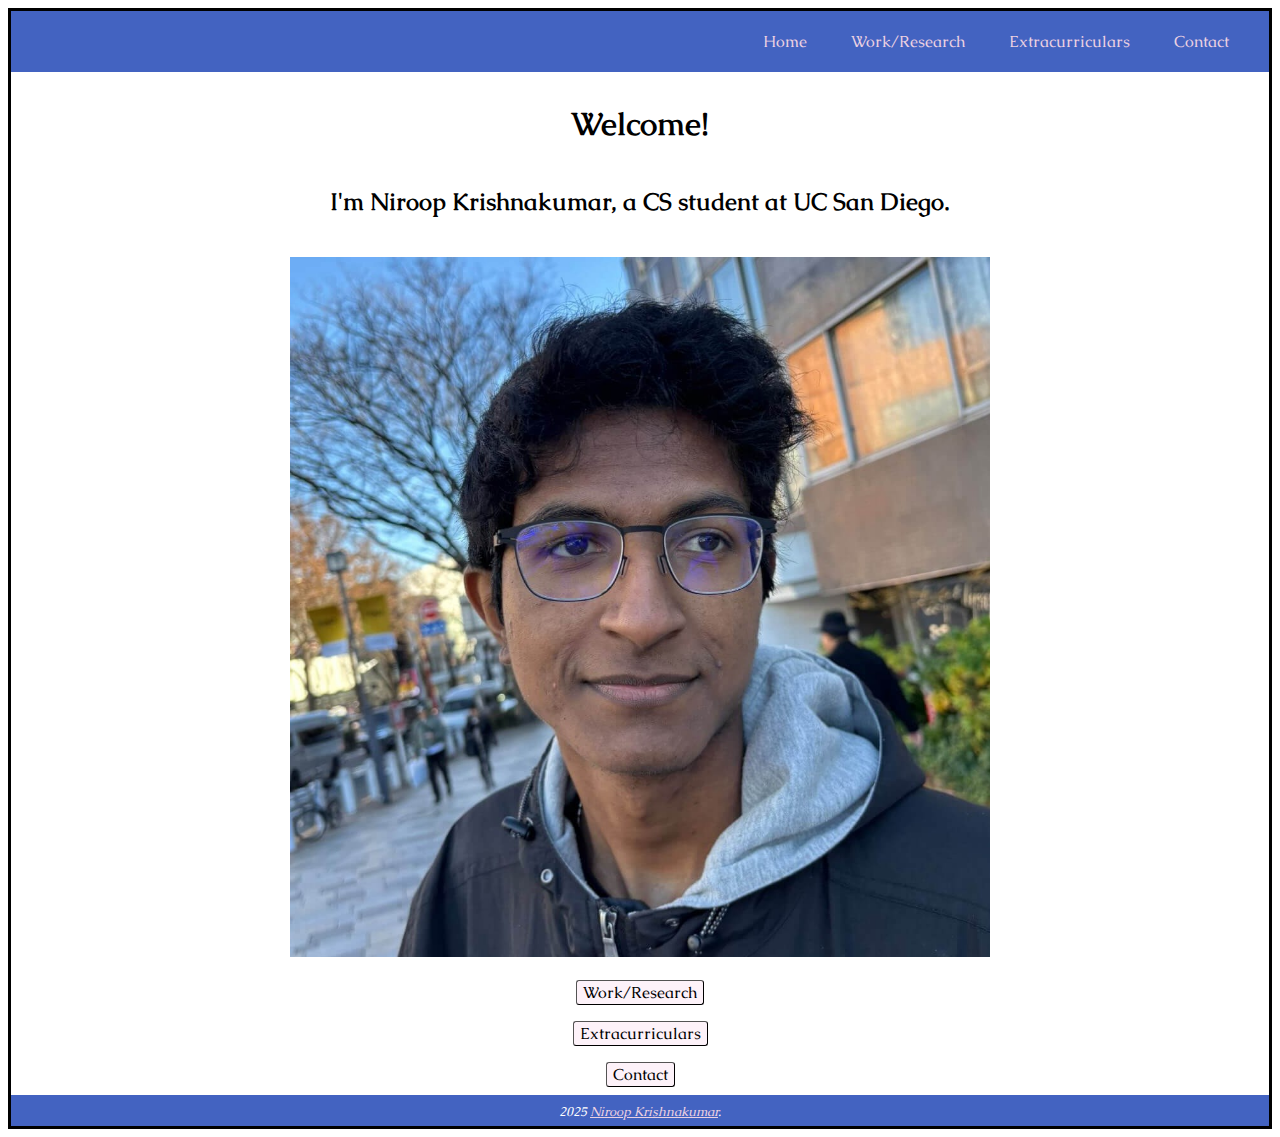
==== index.html @ 39c9f3e0 "changes" ====
<!DOCTYPE html>
<html lang="en">
<head>
    <meta charset="UTF-8">
    <meta name="viewport" content="width=device-width, initial scale 1.0">
    <title>My Portfolio</title>
    <link href="images/favicon.svg" rel="icon" />
    <link rel="stylesheet" href="css/main.css" type="text/css">
</head>
<body>
    <header>
        <div id = "header-nav">
            <nav>
            <!--Navigation Bar-->
                <a href="index.html">Home</a>
                <a href="work.html">Work/Research</a>
                <a href="extracurriculars.html">Extracurriculars</a>
                <a href="contact.html">Contact</a>
            </nav>
        </div>
    </header>

    <main class = "flexbox">
        <!--Home Page-->
        <section class="cell" id="header1">
            <h1>Welcome!</h1>
            <h2>I'm Niroop Krishnakumar, a CS student at UC San Diego. </h2>
        </section>

        <section class="cell" id="profile1">
            <picture>
                <source media="(max-width: 480px)" srcset="images/profileS.jpg" width=100% height=auto>
                <source media="(max-width:1024px)" srcset="images/profileM.JPG" width=100% height="600">
                <source media="(min-width:1025px)" srcset="images/profileL.JPG" width=100% height="700">
                <img src="images/profileM.JPG" alt="profile photo" width=100%>
            </picture>
        </section>


        <!--Navigation Links-->
        <section class="cell" id="homelink1">
            <a href="work.html">Work/Research</a>
        </section>

        <section class="cell" id="homelink2">
            <a href="extracurriculars.html">Extracurriculars</a>
        </section>

        <section class="cell" id="homelink3">
                <a href="contact.html">Contact</a>
        </section>
    </main>

    <footer>
        <address>
            <small>
                2025 <a href="mailto:niroopkris@gmail.com">Niroop Krishnakumar</a>.<br>
            </small>
        </address>
    </footer>

</body>
</html>
---- css/main.css ----
@charset "UTF-8";
@font-face {
    font-family: 'Caudex';
    font-style: normal;
    font-weight: 400;
    src: url('../fonts/caudex-v17-latin-regular.woff2') format('woff2'); 
}

@font-face {
    font-family: 'Caudex';
    font-style: italic;
    font-weight: 400;
    src: url('../fonts/caudex-v17-latin-italic.woff2') format('woff2'); 
}

@font-face {
    font-family: 'Caudex';
    font-style: normal;
    font-weight: 700;
    src: url('../fonts/caudex-v17-latin-700.woff2') format('woff2');
}

@font-face {
    font-family: 'Caudex';
    font-style: italic;
    font-weight: 700;
    src: url('../fonts/caudex-v17-latin-700italic.woff2') format('woff2'); 
}



#header-nav {
    display:flex;
    flex-flow: row wrap;
    justify-content: flex-end;
    padding: 20px;
    background-color: color-mix(in oklab, #1425a7 75%, white);

    .navlink {
        padding: 3px;
    }

    a {
        padding: 20px;
        text-decoration: none;
    }

    a:link, a:visited {
        color: rgb(235, 209, 225);
    }

    a:hover, a:active {
        color: rgb(255, 105, 170);
    }
}

/*Scope doesn't seem to work on firefox (my browser), so i repeated the code within header/footer*/
@scope (header, footer) {
    a:link, a:visited {
        color: rgb(235, 209, 225);
    }

    a:hover, a:actve {
        color: rgb(255, 105, 170);
    }
}

body {
    overflow-x: hidden;
    font-family: 'Caudex', Courier, monospace;
    border-color: black;
    border-style: solid;
    min-height: 100vh;

    /*custom font wasn't showing any change in size when using h1 rather than h2, so I defined a size here*/
    h1 {
        font-family: 'Caudex', Courier, monospace; 
        font-size: 2.0rem; 
    }

    /*h1 in home page wasn't being centered*/
    #header1 {
        display: flex;
        flex-wrap: wrap;
        flex-direction: column;
        flex: 1;
        align-items: center;
        justify-content: center;
    }


    .flexbox {
        display: flex;
        flex-flow: column wrap;
        justify-content: center;
        align-items: center;
        padding: 0;
        margin: 0;

        .cell {
            flex: 1;
            flex-basis: 30%;
            margin: 10px;   
            
            a {
                padding: 1px 6px;
                border: 1px outset buttonborder;
                border-radius: 3px;
                color: black;
                background-color: rgb(253, 242, 249);
                text-decoration: none;
            }

            a:hover {
                background-color: rgb(255, 243, 221);
                padding: 4px 5px;
                border: 2px outset buttonborder;
                border-radius: 3px;
            }
        }

        #homelink1:hover {
            animation: shake 0.4s ease-in-out infinite;
        }

        #homelink2:hover {
            animation: shake 0.4s ease-in-out infinite;
        }

        #homelink3:hover {
            animation: shake 0.4s ease-in-out infinite;
        }

        #extra {
            padding: 10px;
        }
    }
}


footer {
    background-color: color-mix(in oklab, #1425a7 75%, white);
    color: white;
    text-align: center;
    padding: 5px;


    a:link, a:visited {
        color: rgb(235, 209, 225);
    }

    a:hover, a:active {
        color: rgb(255, 105, 170);
    }
}

@keyframes shake {
    0% { transform: rotate(0deg); }
    25% { transform: rotate(3deg); }
    50% { transform: rotate(0deg); }
    75% { transform: rotate(-3deg); }
    100% { transform: rotate(0deg); }
}
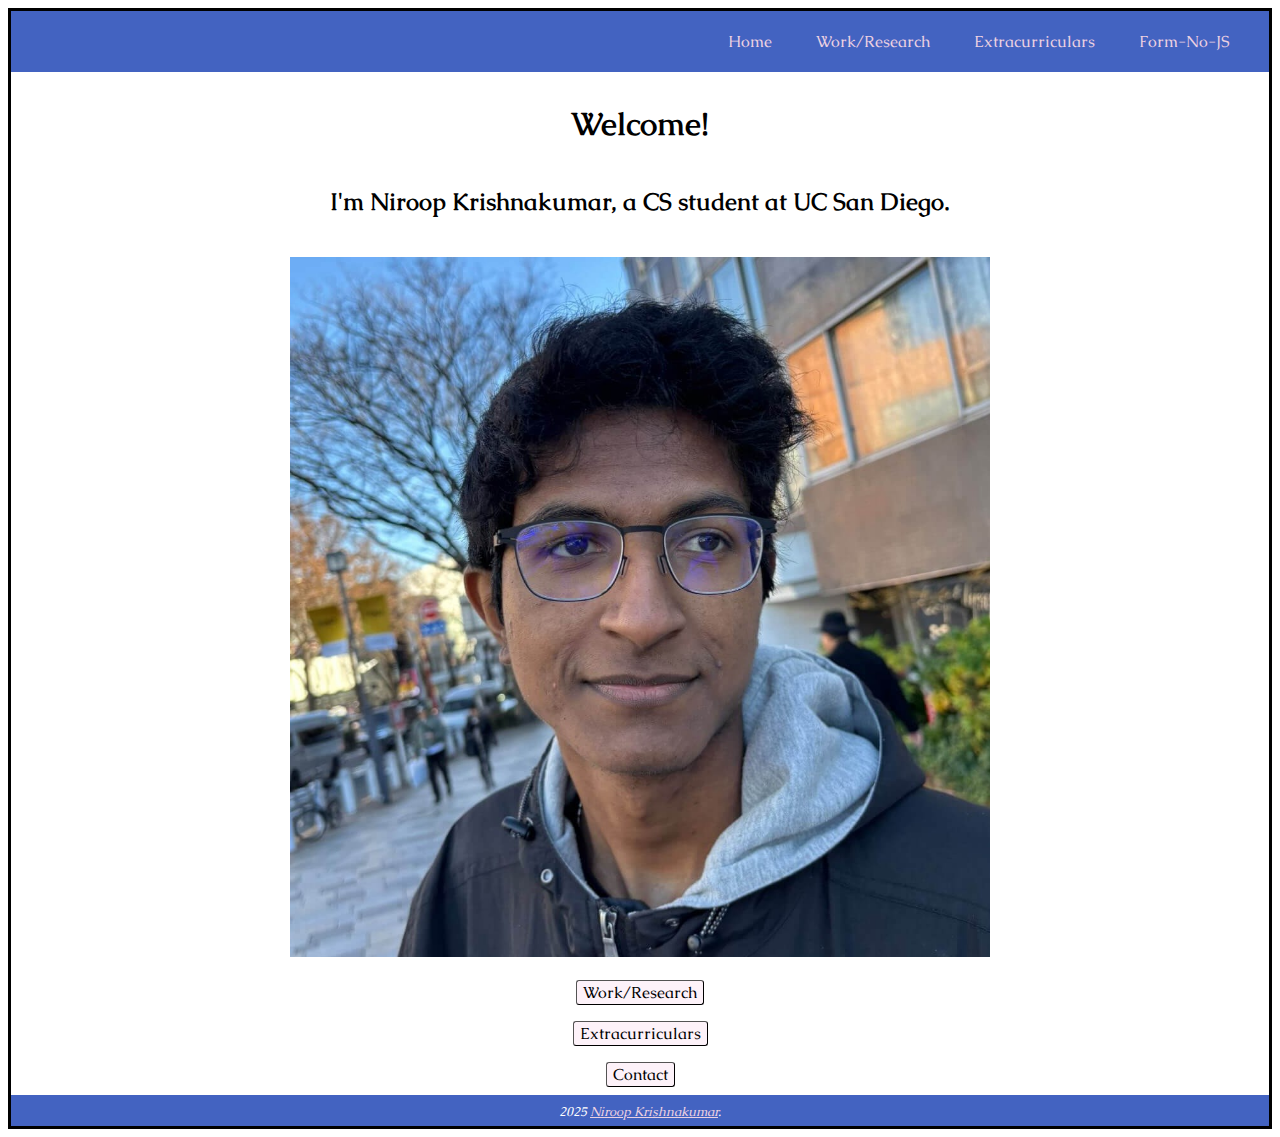
==== commit 763cc5cc: "form with no js" ====
--- a/index.html
+++ b/index.html
@@ -2,12 +2,12 @@
 <html lang="en">
 <head>
     <meta charset="UTF-8">
-    <meta name="viewport" content="width=device-width, initial scale 1.0">
+    <meta name="viewport" content="width=device-width, initial-scale 1.0">
     <title>My Portfolio</title>
     <link href="images/favicon.svg" rel="icon" />
     <link rel="stylesheet" href="css/main.css" type="text/css">
 </head>
-<body>
+<body class = "container">
     <header>
         <div id = "header-nav">
             <nav>
@@ -15,7 +15,7 @@
                 <a href="index.html">Home</a>
                 <a href="work.html">Work/Research</a>
                 <a href="extracurriculars.html">Extracurriculars</a>
-                <a href="contact.html">Contact</a>
+                <a href="form-no-js.html">Form-No-JS</a>
             </nav>
         </div>
     </header>
--- a/css/main.css
+++ b/css/main.css
@@ -63,6 +63,12 @@
     a:hover, a:actve {
         color: rgb(255, 105, 170);
     }
+}
+
+.container {
+    display: flex;
+    flex-direction: column;
+    height: 100%;
 }
 
 body {
@@ -88,12 +94,12 @@
         justify-content: center;
     }
 
-
     .flexbox {
         display: flex;
         flex-flow: column wrap;
         justify-content: center;
         align-items: center;
+        flex-grow: 1;
         padding: 0;
         margin: 0;
 
@@ -134,11 +140,79 @@
         #extra {
             padding: 10px;
         }
-    }
-}
-
+
+        #contactMe {
+            border: solid;
+            padding: 20px;
+            font-size: 112.5%;
+            margin-left: auto;
+            margin-right: auto;
+            max-width: 21em;
+
+            label {
+                font-size: 1.3em;
+            }
+            
+            input:user-invalid {
+                border: 3px solid red;
+            }
+
+            input:user-invalid + p#comment_invalid::before {
+                content: "Improperly filled entry!";
+            }
+            input:user-invalid ~ p#comment_info::before {
+                content: "Please enter a comment with at-least 50 characters!";
+            }
+            input:user-invalid + p#email_invalid::before {
+                content: "Invalid email address!";
+            }
+            input:user-invalid ~ p#email_info::before {
+                content: "Please use a valid format, ex: email@example.com";
+            }
+            input:user-invalid + p#name_invalid::before {
+                content: "Invalid name format!";
+            }
+            input:user-invalid ~ p#name_info::before {
+                content: "Please provide your real name (using letters)!";
+            }
+
+
+            input {
+                display: block;
+                width: 300px;
+            }
+
+            .validation {
+                color: red;
+                display: block;
+                font-size: 0.7em;
+                margin:auto;
+                padding-top: 0.5em;
+            }
+
+            .info {
+                color: rgb(105, 6, 75);
+                display: block;
+                font-size: 0.7em;
+                margin:auto;
+                padding-top: 0.5em;
+                margin-bottom: 20px;
+
+            }
+        }
+
+    }
+}
+
+
+
+.required:after {
+    content:" *";
+    color: red;
+}
 
 footer {
+    margin-top: auto;
     background-color: color-mix(in oklab, #1425a7 75%, white);
     color: white;
     text-align: center;
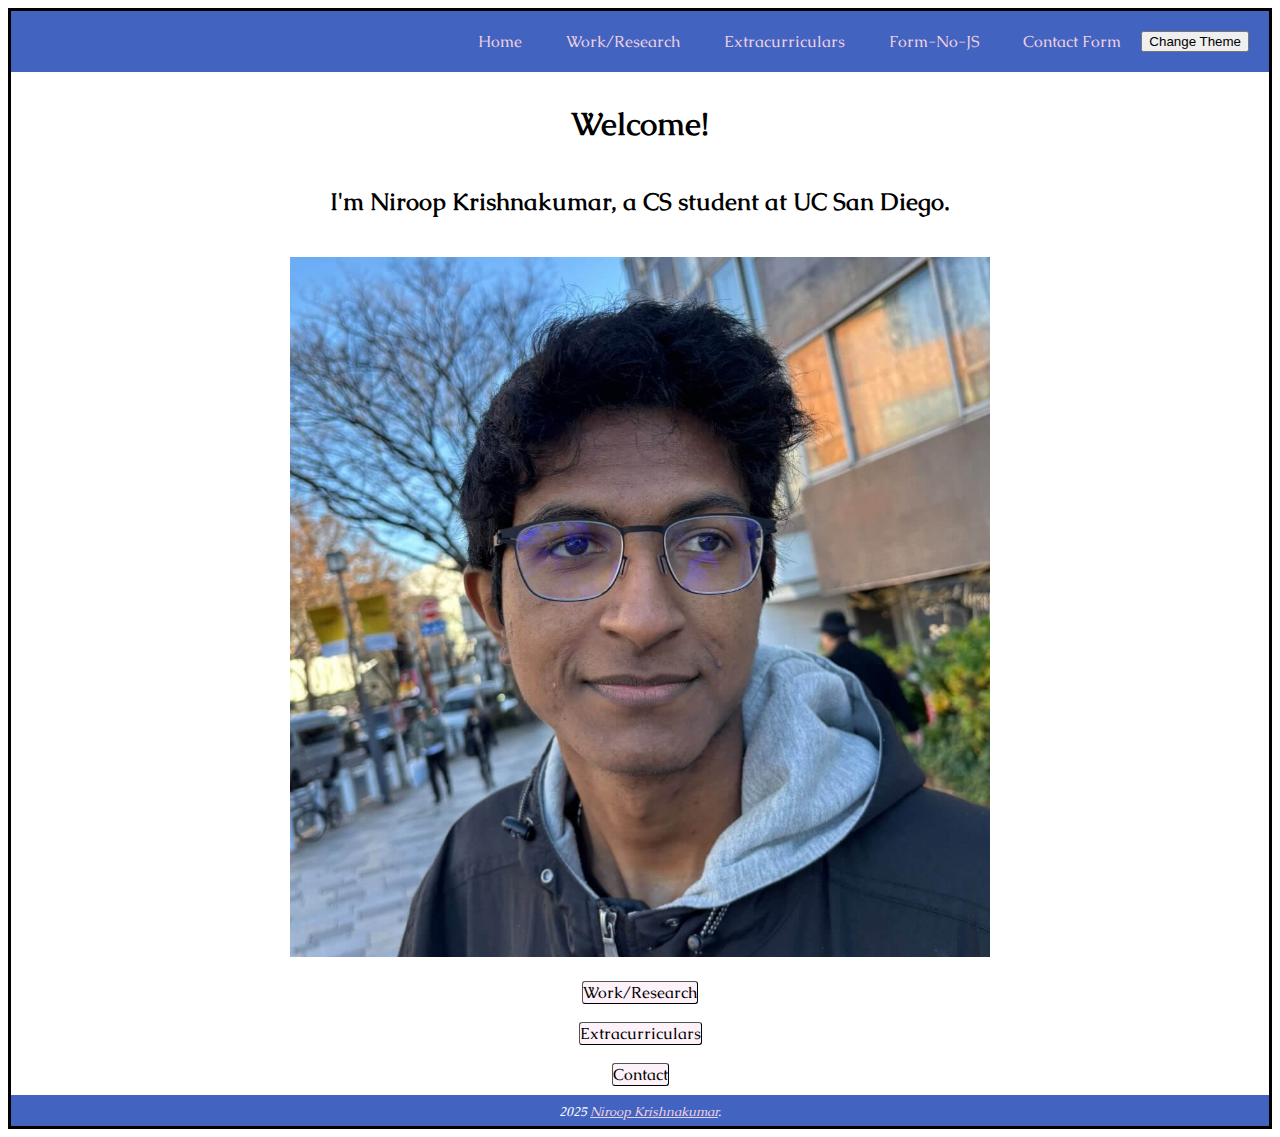
==== commit c681c08d: "change" ====
--- a/index.html
+++ b/index.html
@@ -1,13 +1,14 @@
 <!DOCTYPE html>
-<html lang="en">
+<html lang="en" data-theme="light">
 <head>
     <meta charset="UTF-8">
     <meta name="viewport" content="width=device-width, initial-scale 1.0">
     <title>My Portfolio</title>
     <link href="images/favicon.svg" rel="icon" />
     <link rel="stylesheet" href="css/main.css" type="text/css">
+    <script src="js/theme.js"></script>
 </head>
-<body class = "container">
+<body class = "container" >
     <header>
         <div id = "header-nav">
             <nav>
@@ -16,7 +17,9 @@
                 <a href="work.html">Work/Research</a>
                 <a href="extracurriculars.html">Extracurriculars</a>
                 <a href="form-no-js.html">Form-No-JS</a>
+                <a href="form.html">Contact Form</a>
             </nav>
+            <button type="button" aria-label="Change Theme" data-theme-toggle>Change Theme</button>
         </div>
     </header>
 
--- a/css/main.css
+++ b/css/main.css
@@ -27,7 +27,15 @@
     src: url('../fonts/caudex-v17-latin-700italic.woff2') format('woff2'); 
 }
 
-
+[data-theme="light"] {
+    --bgcolor:rgb(255, 255, 255);
+    --fgcolor: rgb(0,0,0);
+}
+
+[data-theme="dark"]{ 
+    --bgcolor: rgb(0,0,0);
+    --fgcolor:rgb(255, 255, 255);
+}
 
 #header-nav {
     display:flex;
@@ -52,9 +60,9 @@
     a:hover, a:active {
         color: rgb(255, 105, 170);
     }
-}
-
-/*Scope doesn't seem to work on firefox (my browser), so i repeated the code within header/footer*/
+
+}
+
 @scope (header, footer) {
     a:link, a:visited {
         color: rgb(235, 209, 225);
@@ -72,19 +80,20 @@
 }
 
 body {
+    background-color: var(--bgcolor);
+    color: var(--fgcolor);
+
     overflow-x: hidden;
     font-family: 'Caudex', Courier, monospace;
-    border-color: black;
+    border-color: var(--fgcolor);
     border-style: solid;
     min-height: 100vh;
 
-    /*custom font wasn't showing any change in size when using h1 rather than h2, so I defined a size here*/
     h1 {
         font-family: 'Caudex', Courier, monospace; 
         font-size: 2.0rem; 
     }
 
-    /*h1 in home page wasn't being centered*/
     #header1 {
         display: flex;
         flex-wrap: wrap;
@@ -109,7 +118,7 @@
             margin: 10px;   
             
             a {
-                padding: 1px 6px;
+                margin: 1px 6px;
                 border: 1px outset buttonborder;
                 border-radius: 3px;
                 color: black;
@@ -142,8 +151,9 @@
         }
 
         #contactMe {
+            
             border: solid;
-            padding: 20px;
+            padding: 10px;
             font-size: 112.5%;
             margin-left: auto;
             margin-right: auto;
@@ -155,50 +165,47 @@
             
             input:user-invalid {
                 border: 3px solid red;
-            }
-
-            input:user-invalid + p#comment_invalid::before {
-                content: "Improperly filled entry!";
-            }
-            input:user-invalid ~ p#comment_info::before {
-                content: "Please enter a comment with at-least 50 characters!";
-            }
-            input:user-invalid + p#email_invalid::before {
-                content: "Invalid email address!";
-            }
-            input:user-invalid ~ p#email_info::before {
-                content: "Please use a valid format, ex: email@example.com";
-            }
-            input:user-invalid + p#name_invalid::before {
-                content: "Invalid name format!";
-            }
-            input:user-invalid ~ p#name_info::before {
-                content: "Please provide your real name (using letters)!";
-            }
-
-
+
+            }
+    
+            textarea:user-invalid {
+                border: 3px solid red;
+            }
+
+            #error_msg {
+                color: red;
+            }
+
+            .error {
+                color: purple;
+                display: block;
+                font-size: 0.8em;
+                margin: auto;
+                padding-top: 0.5em;
+            }
+
+            .error.charlimit {
+                color: rgb(248, 0, 74);
+                font-weight: bold;
+            }
+
+    
             input {
                 display: block;
                 width: 300px;
-            }
-
-            .validation {
-                color: red;
+                margin-bottom: 20px;
+            }
+
+            textarea {
                 display: block;
-                font-size: 0.7em;
-                margin:auto;
-                padding-top: 0.5em;
-            }
-
-            .info {
-                color: rgb(105, 6, 75);
-                display: block;
-                font-size: 0.7em;
-                margin:auto;
-                padding-top: 0.5em;
+                width: 300px;
                 margin-bottom: 20px;
-
-            }
+            }
+
+            button {
+                margin-top: 15px;
+            }
+
         }
 
     }
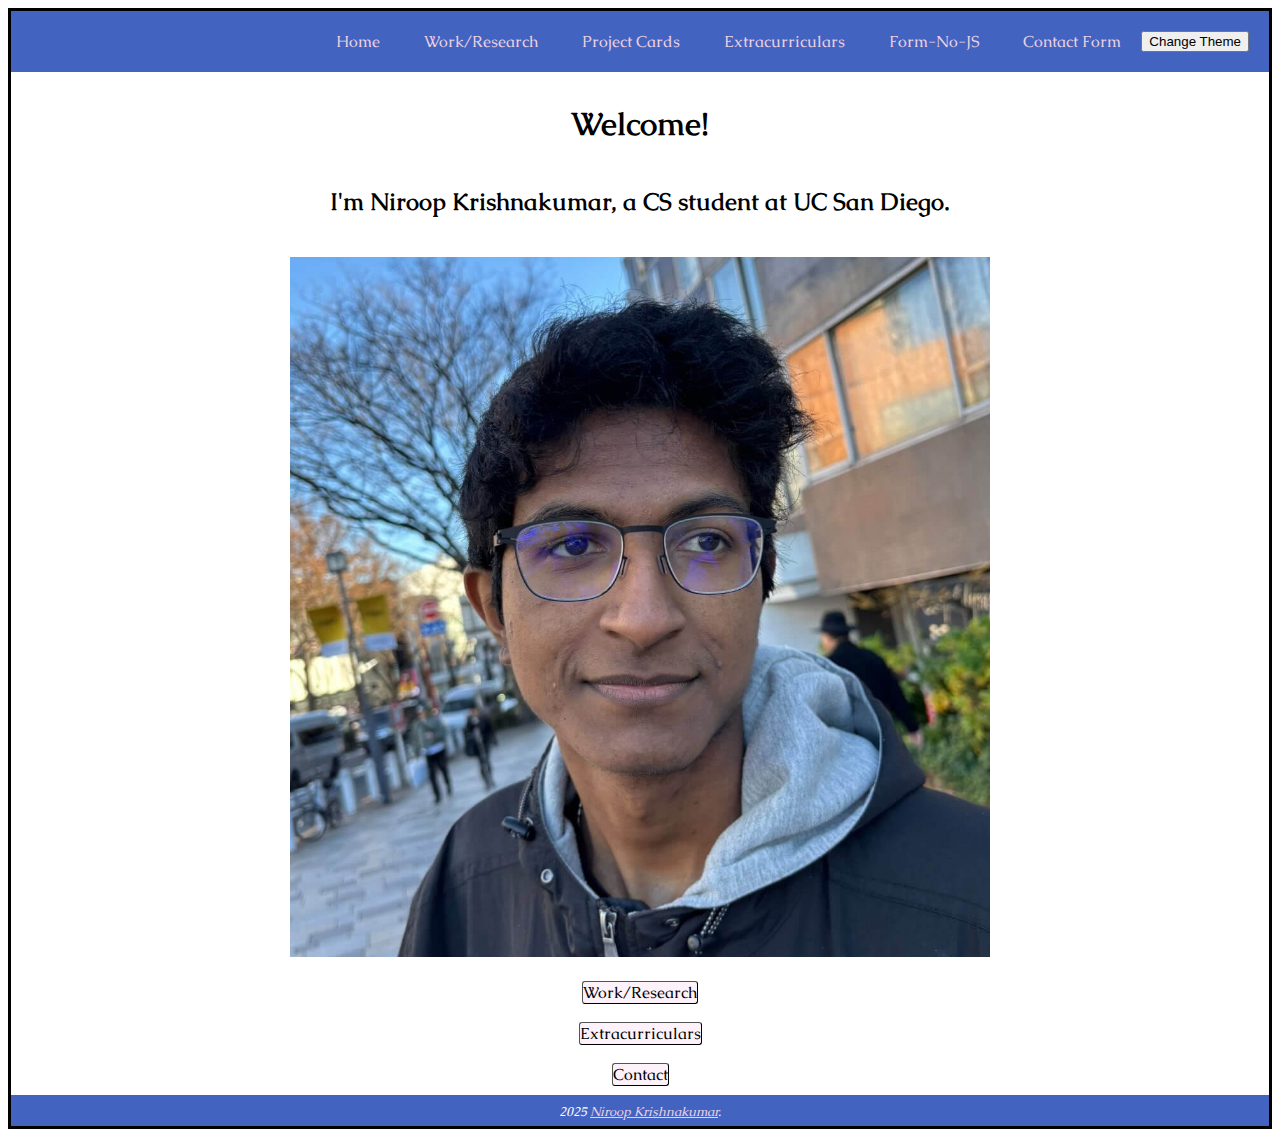
==== commit 97369b9b: "added basic html template for project-cards, plus its corresponding JS code. also updated navigation" ====
--- a/index.html
+++ b/index.html
@@ -15,11 +15,12 @@
             <!--Navigation Bar-->
                 <a href="index.html">Home</a>
                 <a href="work.html">Work/Research</a>
+                <a href="projects.html">Project Cards</a>
                 <a href="extracurriculars.html">Extracurriculars</a>
                 <a href="form-no-js.html">Form-No-JS</a>
                 <a href="form.html">Contact Form</a>
             </nav>
-            <button type="button" aria-label="Change Theme" data-theme-toggle>Change Theme</button>
+            <button type="button" data-theme-toggle>Change Theme</button>
         </div>
     </header>
 
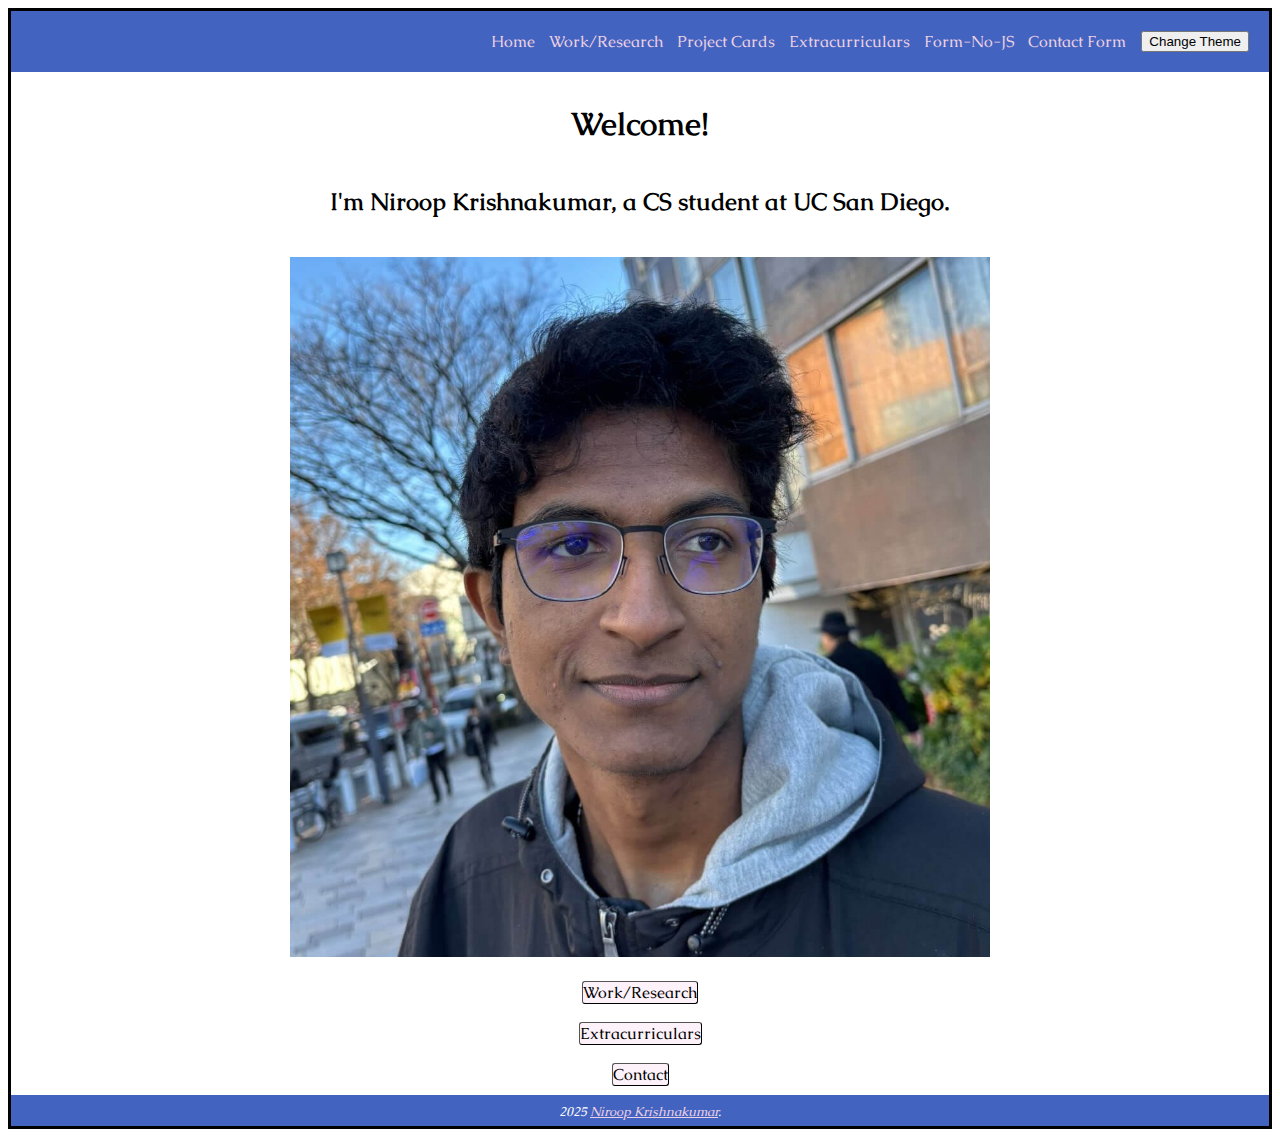
==== commit 35eb833d: "modified header navigation bar so the 'click-boxes' of each page link no longer overlap. Also preven" ====
--- a/index.html
+++ b/index.html
@@ -6,11 +6,11 @@
     <title>My Portfolio</title>
     <link href="images/favicon.svg" rel="icon" />
     <link rel="stylesheet" href="css/main.css" type="text/css">
-    <script src="js/theme.js"></script>
+    <script src="js/on-load.js"></script>
 </head>
 <body class = "container" >
     <header>
-        <div id = "header-nav">
+        <div class = "header-nav">
             <nav>
             <!--Navigation Bar-->
                 <a href="index.html">Home</a>
@@ -20,7 +20,7 @@
                 <a href="form-no-js.html">Form-No-JS</a>
                 <a href="form.html">Contact Form</a>
             </nav>
-            <button type="button" data-theme-toggle>Change Theme</button>
+            <button type="button" class="theme-button" data-theme-toggle>Change Theme</button>
         </div>
     </header>
 
--- a/css/main.css
+++ b/css/main.css
@@ -27,6 +27,14 @@
     src: url('../fonts/caudex-v17-latin-700italic.woff2') format('woff2'); 
 }
 
+
+@media screen and (max-width: 480px) {
+    .flexbox.cell {
+        margin: 0;
+        padding: 0;
+    }
+} 
+
 [data-theme="light"] {
     --bgcolor:rgb(255, 255, 255);
     --fgcolor: rgb(0,0,0);
@@ -37,10 +45,11 @@
     --fgcolor:rgb(255, 255, 255);
 }
 
-#header-nav {
+.header-nav {
     display:flex;
-    flex-flow: row wrap;
-    justify-content: flex-end;
+    flex-flow: row;
+    justify-content:flex-end;
+    align-items: center;
     padding: 20px;
     background-color: color-mix(in oklab, #1425a7 75%, white);
 
@@ -49,7 +58,7 @@
     }
 
     a {
-        padding: 20px;
+        padding: 5px;
         text-decoration: none;
     }
 
@@ -61,6 +70,9 @@
         color: rgb(255, 105, 170);
     }
 
+    .theme-button {
+        margin-left: 10px;
+    }
 }
 
 @scope (header, footer) {
@@ -128,9 +140,9 @@
 
             a:hover {
                 background-color: rgb(255, 243, 221);
-                padding: 4px 5px;
+                padding: 3px 5px;
                 border: 2px outset buttonborder;
-                border-radius: 3px;
+                border-radius: 2px;
             }
         }
 
